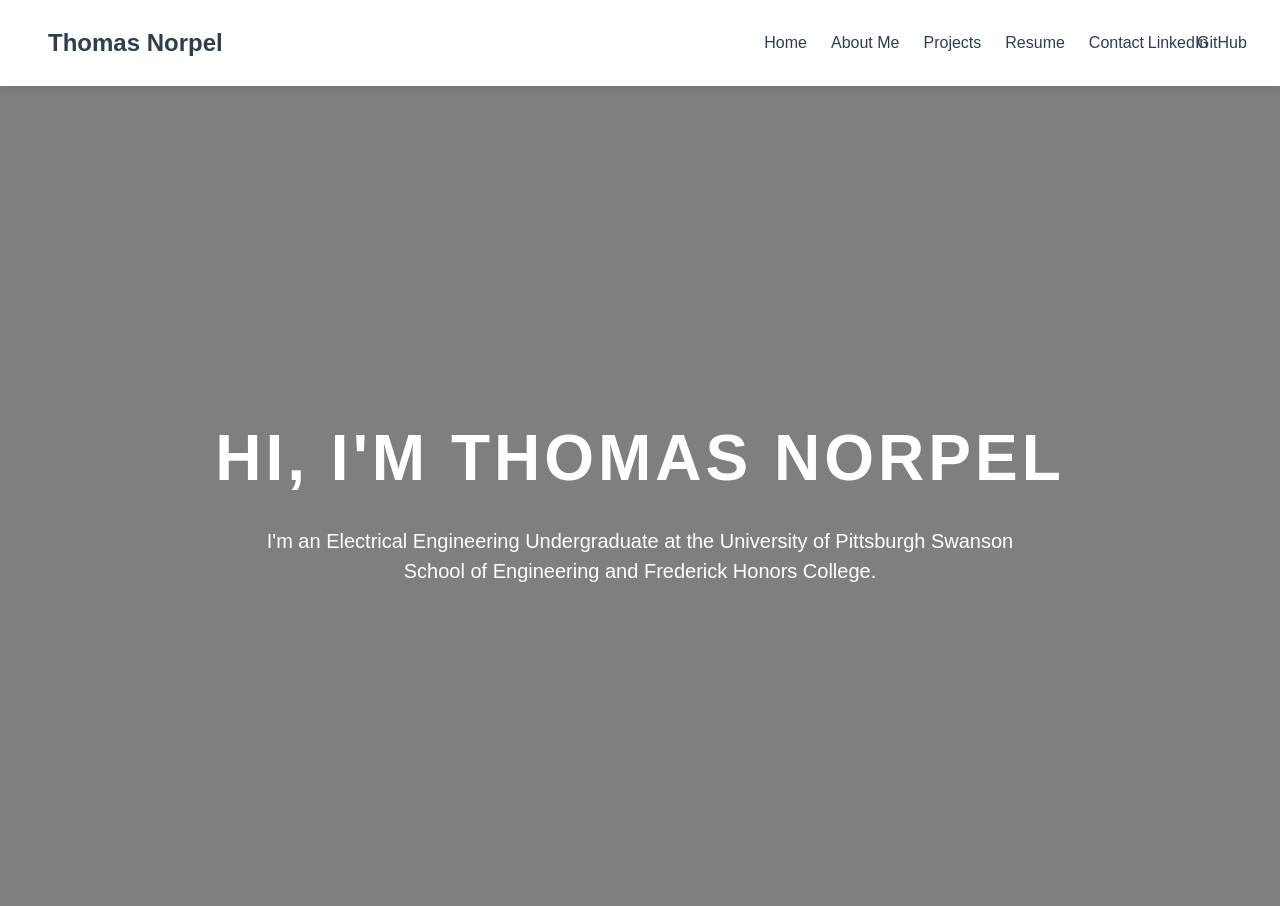
==== index.html @ 4e6600af "Add files via upload" ====
<!DOCTYPE html>
<html lang="en">
<head>
    <meta charset="UTF-8">
    <meta name="viewport" content="width=device-width, initial-scale=1.0">
    <title>Thomas Norpel | Electrical Engineering Portfolio</title>
    <link rel="stylesheet" href="style.css">
</head>
<body>
    <nav>
        <a href="index.html" class="logo">Thomas Norpel</a>
        <div class="nav-links">
            <a href="index.html">Home</a>
            <a href="about.html">About Me</a>
            <a href="projects.html">Projects</a>
            <a href="resume.html">Resume</a>
            <a href="contact.html">Contact</a>
            <a href="https://linkedin.com/in/yourusername" target="_blank" class="social-icon">LinkedIn</a>
            <a href="https://github.com/yourusername" target="_blank" class="social-icon">GitHub</a>
        </div>
    </nav>
    
    <main class="home-container" style="background-image: url('assets/background.jpg');">
        <div class="hero-content">
            <h1>HI, I'M THOMAS NORPEL</h1>
            <p>I'm an Electrical Engineering Undergraduate at the University of Pittsburgh Swanson School of Engineering and Frederick Honors College.</p>
        </div>
    </main>
    
    <script src="script.js"></script>
</body>
</html>
---- style.css ----
/* Reset and base styles */
* {
    margin: 0;
    padding: 0;
    box-sizing: border-box;
}

body {
    font-family: 'Segoe UI', 'Helvetica Neue', 'Inter', sans-serif;
    line-height: 1.6;
    color: #333;
}

/* Navigation styles */
nav {
    display: flex;
    justify-content: space-between;
    align-items: center;
    padding: 1.5rem 3rem;
    background: rgba(255, 255, 255, 0.95);
    box-shadow: 0 2px 10px rgba(0, 0, 0, 0.1);
    position: sticky;
    top: 0;
    z-index: 1000;
}

.logo {
    font-size: 1.5rem;
    font-weight: bold;
    color: #2c3e50;
    text-decoration: none;
}

.nav-links {
    display: flex;
    gap: 1.5rem;
    align-items: center;
    flex-wrap: wrap;
}

.nav-links a {
    text-decoration: none;
    color: #2c3e50;
    font-weight: 500;
    transition: color 0.3s ease;
}

.nav-links a:hover {
    color: #3498db;
}

.social-icon {
    width: 20px;
    height: 20px;
    display: inline-flex;
    align-items: center;
    justify-content: center;
}

/* Home page with full-screen background */
.home-container {
    min-height: calc(100vh - 80px);
    background-size: cover;
    background-position: center;
    background-repeat: no-repeat;
    display: flex;
    align-items: center;
    justify-content: center;
    text-align: center;
    position: relative;
}

.home-container::before {
    content: '';
    position: absolute;
    top: 0;
    left: 0;
    right: 0;
    bottom: 0;
    background: rgba(0, 0, 0, 0.5);
    z-index: 1;
}

.hero-content {
    position: relative;
    z-index: 2;
    color: white;
    padding: 2rem;
}

.hero-content h1 {
    font-size: 4rem;
    letter-spacing: 4px;
    margin-bottom: 1rem;
    font-weight: 700;
}

.hero-content p {
    font-size: 1.25rem;
    max-width: 800px;
    margin: 0 auto;
    line-height: 1.5;
}

/* Page container for non-home pages */
.page-container {
    max-width: 1200px;
    margin: 3rem auto;
    padding: 2rem;
    background: white;
    border-radius: 12px;
    box-shadow: 0 4px 20px rgba(0, 0, 0, 0.1);
    min-height: calc(100vh - 120px);
}

/* About page styles */
.about-content {
    display: flex;
    gap: 3rem;
    align-items: flex-start;
    flex-wrap: wrap;
}

.about-image {
    flex: 1;
    min-width: 250px;
}

.about-image img {
    width: 100%;
    max-width: 350px;
    border-radius: 12px;
    box-shadow: 0 4px 15px rgba(0, 0, 0, 0.2);
}

.about-text {
    flex: 2;
}

.about-text h1 {
    font-size: 2.5rem;
    margin-bottom: 1rem;
    color: #2c3e50;
}

.about-text p {
    font-size: 1.1rem;
    line-height: 1.8;
    margin-bottom: 1rem;
}

/* Projects page styles */
.projects-grid {
    display: grid;
    grid-template-columns: repeat(2, 1fr);
    gap: 2rem;
    margin-top: 2rem;
}

.project-card {
    background: #f8f9fa;
    border-radius: 12px;
    overflow: hidden;
    transition: transform 0.3s ease, box-shadow 0.3s ease;
    text-decoration: none;
    color: inherit;
    display: block;
}

.project-card:hover {
    transform: translateY(-5px);
    box-shadow: 0 10px 25px rgba(0, 0, 0, 0.15);
}

.project-image {
    width: 100%;
    height: 250px;
    object-fit: cover;
}

.project-card h3 {
    padding: 1rem 1rem 0.5rem;
    font-size: 1.25rem;
    color: #2c3e50;
}

.project-card p {
    padding: 0 1rem 1.25rem;
    color: #666;
    line-height: 1.5;
}

/* Contact page styles */
.contact-form {
    max-width: 600px;
    margin: 0 auto;
}

.contact-form h1 {
    text-align: center;
    margin-bottom: 2rem;
    color: #2c3e50;
}

.form-group {
    margin-bottom: 1.5rem;
}

.form-group label {
    display: block;
    margin-bottom: 0.5rem;
    font-weight: 500;
    color: #2c3e50;
}

.form-group input,
.form-group textarea {
    width: 100%;
    padding: 0.75rem;
    border: 1px solid #ddd;
    border-radius: 8px;
    font-size: 1rem;
    font-family: inherit;
    transition: border-color 0.3s ease;
}

.form-group input:focus,
.form-group textarea:focus {
    outline: none;
    border-color: #3498db;
}

.form-group textarea {
    resize: vertical;
}

.btn-submit {
    background: #3498db;
    color: white;
    border: none;
    padding: 0.75rem 2rem;
    font-size: 1rem;
    border-radius: 8px;
    cursor: pointer;
    transition: background 0.3s ease;
    width: 100%;
}

.btn-submit:hover {
    background: #2980b9;
}

/* Resume page styles */
.resume-container {
    text-align: center;
}

.resume-container h1 {
    margin-bottom: 2rem;
    color: #2c3e50;
}

.resume-embed {
    margin: 2rem 0;
    border: 1px solid #ddd;
    border-radius: 8px;
    overflow: hidden;
}

.resume-embed iframe {
    width: 100%;
    height: 800px;
    border: none;
}

.btn-download {
    display: inline-block;
    background: #2c3e50;
    color: white;
    text-decoration: none;
    padding: 0.75rem 2rem;
    border-radius: 8px;
    margin-top: 1rem;
    transition: background 0.3s ease;
}

.btn-download:hover {
    background: #1a252f;
}

/* Project detail page styles */
.project-detail {
    max-width: 1000px;
    margin: 0 auto;
}

.project-detail h1 {
    font-size: 2.5rem;
    margin-bottom: 1rem;
    color: #2c3e50;
}

.project-media {
    margin: 2rem 0;
    text-align: center;
}

.project-media img,
.project-media video {
    max-width: 100%;
    border-radius: 12px;
    box-shadow: 0 4px 15px rgba(0, 0, 0, 0.1);
}

.project-description {
    font-size: 1.1rem;
    line-height: 1.8;
    margin: 2rem 0;
}

.back-link {
    display: inline-block;
    margin-top: 2rem;
    color: #3498db;
    text-decoration: none;
    font-weight: 500;
}

.back-link:hover {
    text-decoration: underline;
}

/* Responsive design */
@media (max-width: 768px) {
    nav {
        flex-direction: column;
        gap: 1rem;
        padding: 1rem;
    }
    
    .nav-links {
        justify-content: center;
        gap: 1rem;
    }
    
    .hero-content h1 {
        font-size: 2.5rem;
    }
    
    .hero-content p {
        font-size: 1rem;
        padding: 0 1rem;
    }
    
    .projects-grid {
        grid-template-columns: 1fr;
    }
    
    .about-content {
        flex-direction: column;
        text-align: center;
    }
    
    .page-container {
        margin: 1rem;
        padding: 1.5rem;
    }
}
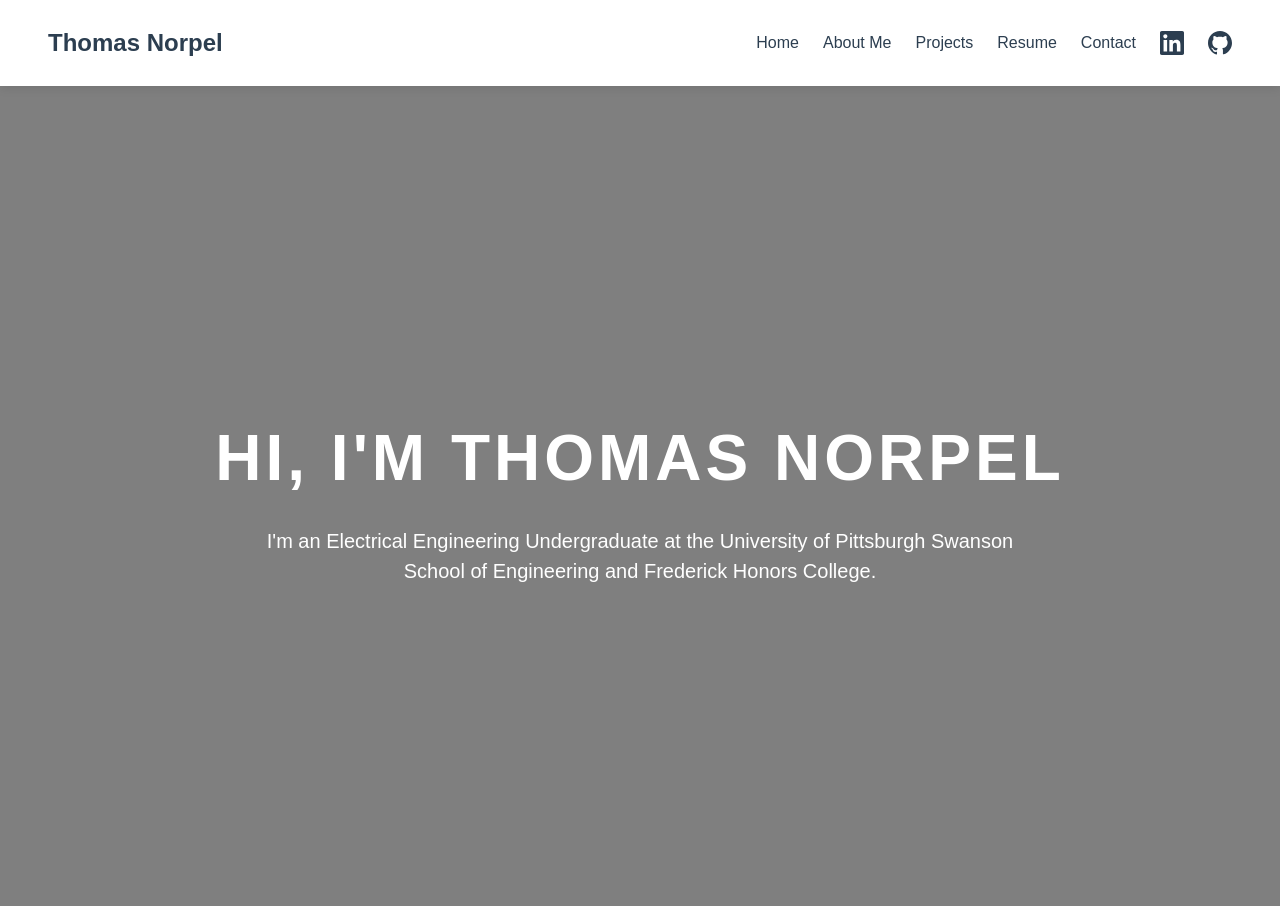
==== commit e5b5465f: "Update index.html" ====
--- a/index.html
+++ b/index.html
@@ -15,8 +15,16 @@
             <a href="projects.html">Projects</a>
             <a href="resume.html">Resume</a>
             <a href="contact.html">Contact</a>
-            <a href="https://linkedin.com/in/yourusername" target="_blank" class="social-icon">LinkedIn</a>
-            <a href="https://github.com/yourusername" target="_blank" class="social-icon">GitHub</a>
+            <a href="https://linkedin.com/in/yourusername" target="_blank" class="nav-icon" aria-label="LinkedIn">
+                <svg viewBox="0 0 24 24" fill="currentColor">
+                    <path d="M20.447 20.452h-3.554v-5.569c0-1.328-.027-3.037-1.852-3.037-1.853 0-2.136 1.445-2.136 2.939v5.667H9.351V9h3.414v1.561h.046c.477-.9 1.637-1.85 3.37-1.85 3.601 0 4.267 2.37 4.267 5.455v6.286zM5.337 7.433c-1.144 0-2.063-.926-2.063-2.065 0-1.138.92-2.063 2.063-2.063 1.14 0 2.064.925 2.064 2.063 0 1.139-.925 2.065-2.064 2.065zm1.782 13.019H3.555V9h3.564v11.452zM22.225 0H1.771C.792 0 0 .774 0 1.729v20.542C0 23.227.792 24 1.771 24h20.451c.979 0 1.771-.773 1.771-1.729V1.729C24 .774 23.204 0 22.225 0z"/>
+                </svg>
+            </a>
+            <a href="https://github.com/yourusername" target="_blank" class="nav-icon" aria-label="GitHub">
+                <svg viewBox="0 0 24 24" fill="currentColor">
+                    <path d="M12 0C5.37 0 0 5.37 0 12c0 5.3 3.438 9.8 8.205 11.387.6.113.82-.26.82-.58 0-.287-.01-1.05-.015-2.06-3.338.726-4.042-1.61-4.042-1.61-.546-1.387-1.333-1.756-1.333-1.756-1.09-.745.082-.73.082-.73 1.205.085 1.838 1.237 1.838 1.237 1.07 1.834 2.807 1.304 3.492.997.108-.775.418-1.305.762-1.604-2.665-.3-5.466-1.332-5.466-5.93 0-1.31.465-2.38 1.235-3.22-.135-.303-.54-1.523.105-3.176 0 0 1.005-.322 3.3 1.23.96-.267 1.98-.399 3-.405 1.02.006 2.04.138 3 .405 2.28-1.552 3.285-1.23 3.285-1.23.645 1.653.24 2.873.12 3.176.765.84 1.23 1.91 1.23 3.22 0 4.61-2.805 5.625-5.475 5.92.42.36.81 1.096.81 2.22 0 1.606-.015 2.896-.015 3.286 0 .315.21.69.825.57C20.565 21.795 24 17.295 24 12c0-6.63-5.37-12-12-12z"/>
+                </svg>
+            </a>
         </div>
     </nav>
     
@@ -29,4 +37,4 @@
     
     <script src="script.js"></script>
 </body>
-</html>+</html>
--- a/style.css
+++ b/style.css
@@ -365,4 +365,38 @@
         margin: 1rem;
         padding: 1.5rem;
     }
-}+}
+
+/* Navigation icon styles */
+.nav-icon {
+    display: inline-flex;
+    align-items: center;
+    justify-content: center;
+    width: 24px;
+    height: 24px;
+    transition: opacity 0.3s ease;
+}
+
+.nav-icon svg {
+    width: 100%;
+    height: 100%;
+    fill: currentColor;
+}
+
+.nav-icon:hover {
+    opacity: 0.7;
+}
+
+/* Optional: Add a separator between text links and icons */
+.nav-links .separator {
+    color: #ddd;
+    margin: 0 0.25rem;
+}
+
+/* Mobile responsive adjustments */
+@media (max-width: 768px) {
+    .nav-icon {
+        width: 20px;
+        height: 20px;
+    }
+}
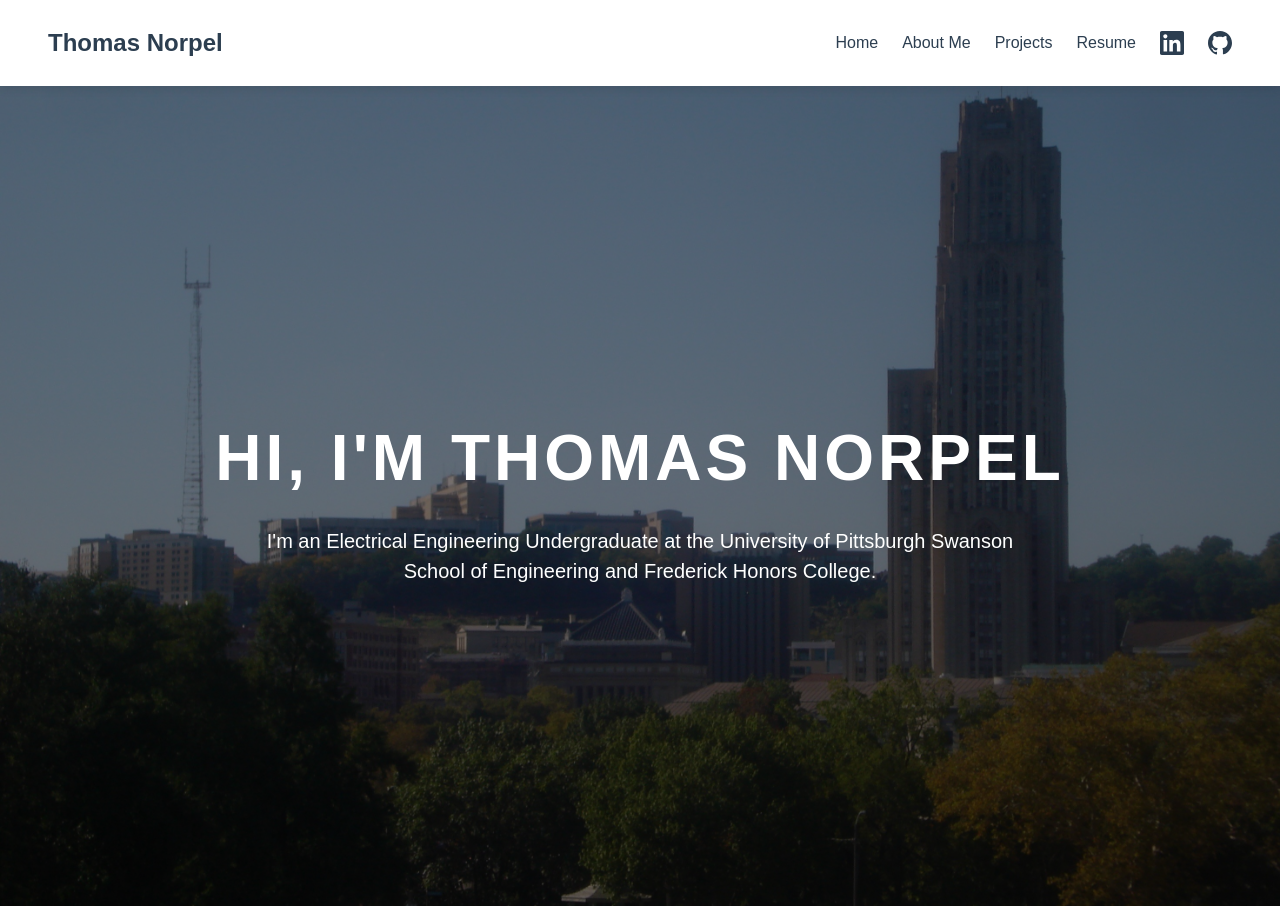
==== commit 2a862db5: "Update index.html" ====
--- a/index.html
+++ b/index.html
@@ -14,13 +14,12 @@
             <a href="about.html">About Me</a>
             <a href="projects.html">Projects</a>
             <a href="resume.html">Resume</a>
-            <a href="contact.html">Contact</a>
-            <a href="https://linkedin.com/in/yourusername" target="_blank" class="nav-icon" aria-label="LinkedIn">
+            <a href="https://linkedin.com/in/thomas-norpel-1b21973b3" target="_blank" class="nav-icon" aria-label="LinkedIn">
                 <svg viewBox="0 0 24 24" fill="currentColor">
                     <path d="M20.447 20.452h-3.554v-5.569c0-1.328-.027-3.037-1.852-3.037-1.853 0-2.136 1.445-2.136 2.939v5.667H9.351V9h3.414v1.561h.046c.477-.9 1.637-1.85 3.37-1.85 3.601 0 4.267 2.37 4.267 5.455v6.286zM5.337 7.433c-1.144 0-2.063-.926-2.063-2.065 0-1.138.92-2.063 2.063-2.063 1.14 0 2.064.925 2.064 2.063 0 1.139-.925 2.065-2.064 2.065zm1.782 13.019H3.555V9h3.564v11.452zM22.225 0H1.771C.792 0 0 .774 0 1.729v20.542C0 23.227.792 24 1.771 24h20.451c.979 0 1.771-.773 1.771-1.729V1.729C24 .774 23.204 0 22.225 0z"/>
                 </svg>
             </a>
-            <a href="https://github.com/yourusername" target="_blank" class="nav-icon" aria-label="GitHub">
+            <a href="https://github.com/tnorp" target="_blank" class="nav-icon" aria-label="GitHub">
                 <svg viewBox="0 0 24 24" fill="currentColor">
                     <path d="M12 0C5.37 0 0 5.37 0 12c0 5.3 3.438 9.8 8.205 11.387.6.113.82-.26.82-.58 0-.287-.01-1.05-.015-2.06-3.338.726-4.042-1.61-4.042-1.61-.546-1.387-1.333-1.756-1.333-1.756-1.09-.745.082-.73.082-.73 1.205.085 1.838 1.237 1.838 1.237 1.07 1.834 2.807 1.304 3.492.997.108-.775.418-1.305.762-1.604-2.665-.3-5.466-1.332-5.466-5.93 0-1.31.465-2.38 1.235-3.22-.135-.303-.54-1.523.105-3.176 0 0 1.005-.322 3.3 1.23.96-.267 1.98-.399 3-.405 1.02.006 2.04.138 3 .405 2.28-1.552 3.285-1.23 3.285-1.23.645 1.653.24 2.873.12 3.176.765.84 1.23 1.91 1.23 3.22 0 4.61-2.805 5.625-5.475 5.92.42.36.81 1.096.81 2.22 0 1.606-.015 2.896-.015 3.286 0 .315.21.69.825.57C20.565 21.795 24 17.295 24 12c0-6.63-5.37-12-12-12z"/>
                 </svg>
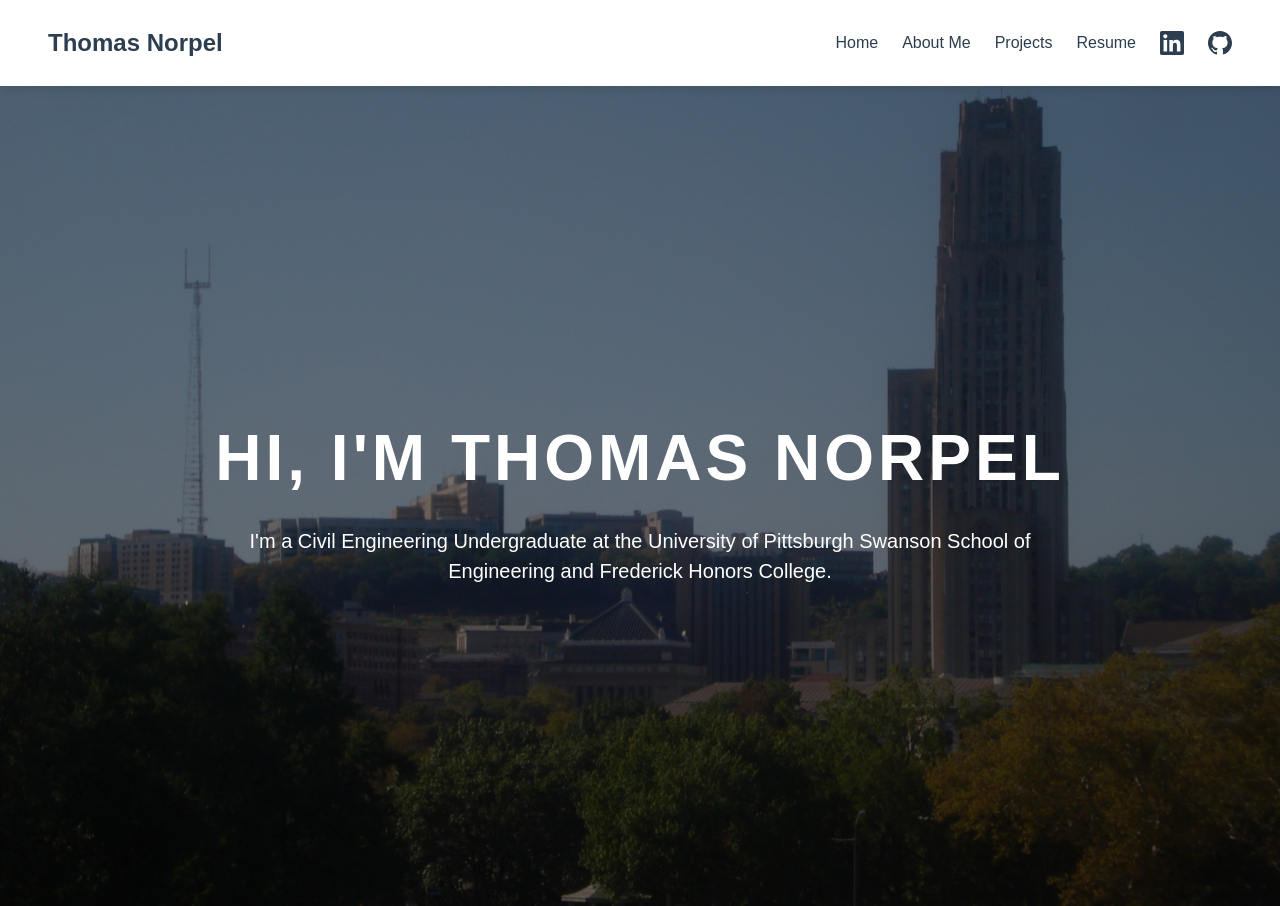
==== commit 593e3080: "Update index.html" ====
--- a/index.html
+++ b/index.html
@@ -3,7 +3,7 @@
 <head>
     <meta charset="UTF-8">
     <meta name="viewport" content="width=device-width, initial-scale=1.0">
-    <title>Thomas Norpel | Electrical Engineering Portfolio</title>
+    <title>Thomas Norpel | Civil Engineering Portfolio</title>
     <link rel="stylesheet" href="style.css">
 </head>
 <body>
@@ -30,7 +30,7 @@
     <main class="home-container" style="background-image: url('assets/background.jpg');">
         <div class="hero-content">
             <h1>HI, I'M THOMAS NORPEL</h1>
-            <p>I'm an Electrical Engineering Undergraduate at the University of Pittsburgh Swanson School of Engineering and Frederick Honors College.</p>
+            <p>I'm a Civil Engineering Undergraduate at the University of Pittsburgh Swanson School of Engineering and Frederick Honors College.</p>
         </div>
     </main>
     
